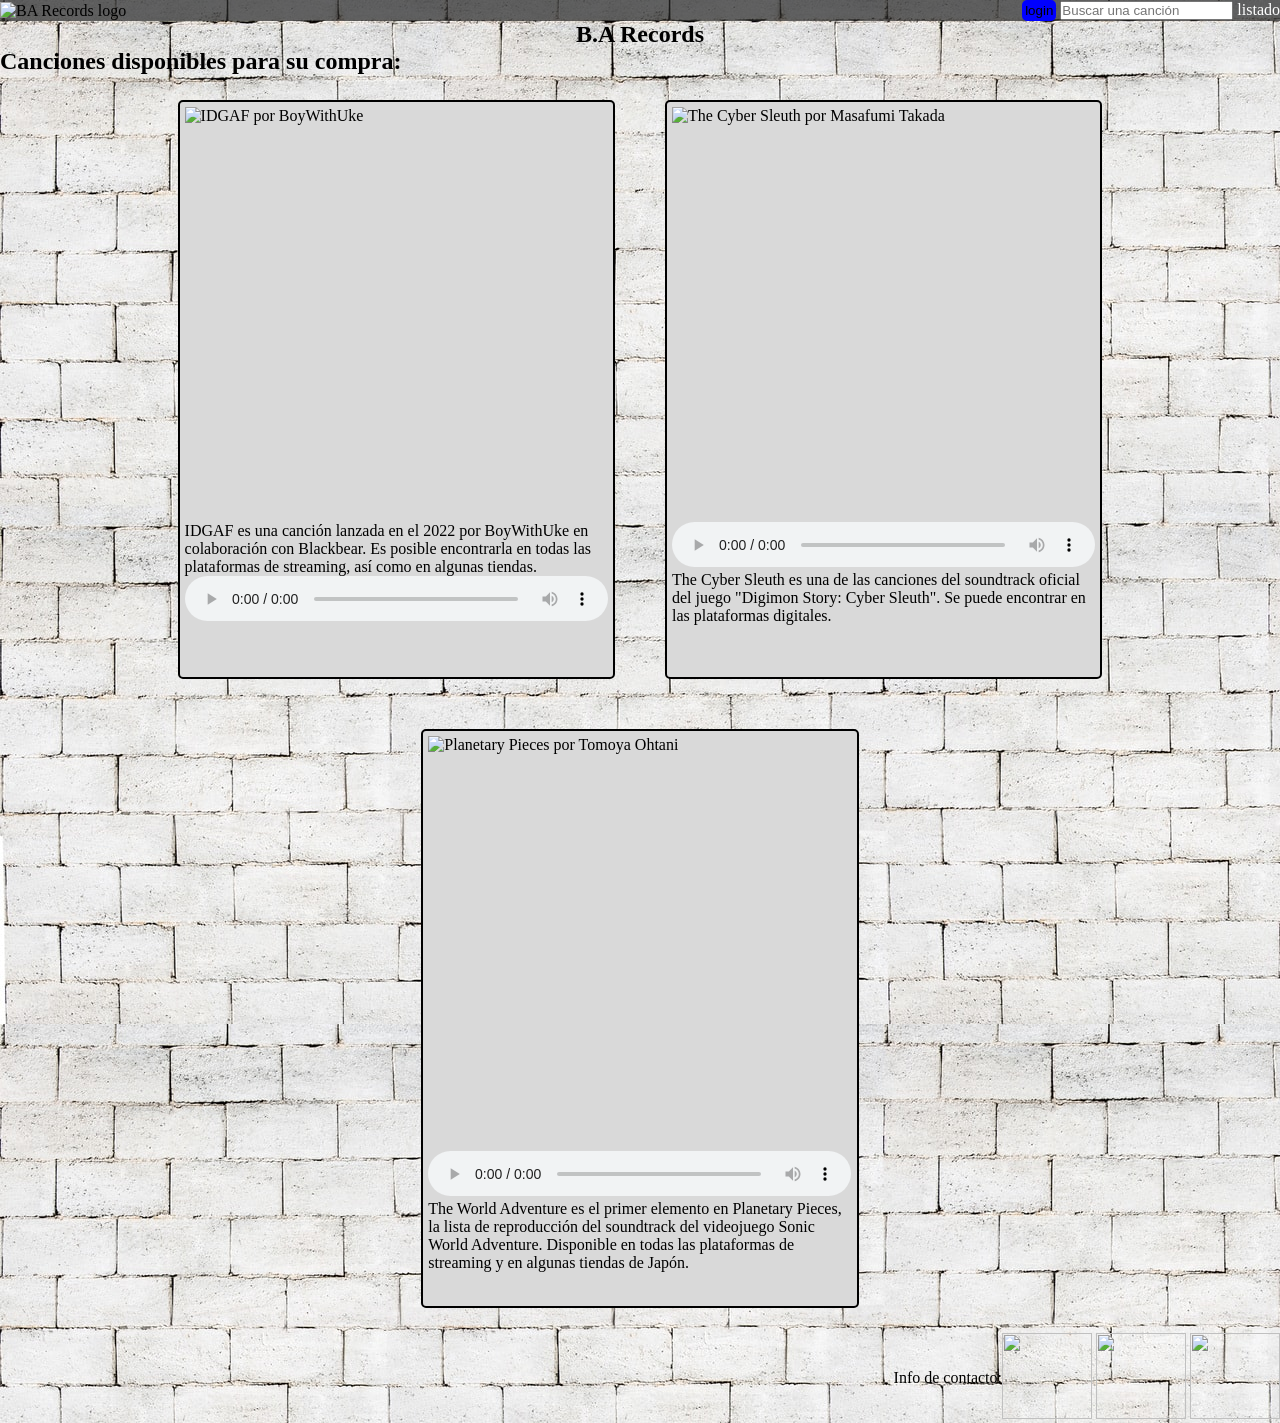
==== ba_records.html @ b3870a73 "espero que salga bien porque no me gusta dedicarte cosas mal hechas" ====
<!DOCTYPE html>
<html lang="es">
    <head>
        <meta charset="UTF-8">
        <meta name="viewport" content="width=device-width, initial-scale=1.0">
        <title>BA Records</title>
        <link href="https://github.com/Peruchena/HTML/blob/main/Desarrollo%20web/AP/favicon%20(1).ico?raw=true" rel="shortcut icon" type="image/x-icon">
        <link rel="stylesheet" href="landing.css">
    </head>
    <body>
        <header class="nav1">
            <div id="logo">
                <a href="ba_records.html">
                    <img src="https://github.com/Peruchena/HTML/blob/main/Desarrollo%20web/AP/no%20music%20no%20life.png?raw=true" alt="BA Records logo" height="106" width="110">
                </a>
            </div>
            <nav>
                <button type="button" class="login"> <a href="https://github.com/Peruchena/HTML">login</a></button>
                <form>
                    <input autocomplete="on" placeholder="Buscar una canción" type="search" >
                </form>
                <a href="generos.html" target="_self" class="listado">listado</a>
            </nav> 
        </header>
        
        <main>
            <section class="main">
                <h1>B.A Records</h1>
                <h2>Canciones disponibles para su compra:</h2>
            </section>
        </main>
        <div class="cards">
                <div class="tema1">
                    <a href="https://www.youtube.com/watch?v=Q1QcLbkYFaM" target="_blank">
                        <section>
                            <article>
                                <div class="img1">
                                    <img src="https://github.com/Peruchena/HTML/blob/main/Desarrollo%20web/AP/IDGAF.jpg?raw=true" alt="IDGAF por BoyWithUke" class="IDGAF" height="400" width="423.44">
                                </div>
                                
                                <div class="par1">
                                    <p>IDGAF es una canción lanzada en el 2022 por BoyWithUke en colaboración con Blackbear. Es posible encontrarla en todas las plataformas de streaming, así como en algunas tiendas.</p>
                                </div>
                                <div class="audio">
                                    <audio controls width="423.44px">
                                        <source src="https://github.com/Peruchena/HTML/blob/main/Desarrollo%20web/AP/BoyWithUke%20-%20IDGAF%20ft.%20blackbear%20(320%20kbps).mp3?raw=true" type="audio/mp3">
                                    </audio>
                                </div>
                            </article>
                        </section>
                    </a> 
                </div> 
            </a>
            
            <a href="https://youtu.be/i9ETluhpxEI" target="_blank">
                <div class="tema2">
                    <section>
                        <article>
                            <div class="img2">
                                <img src="https://github.com/Peruchena/HTML/blob/main/Desarrollo%20web/AP/Digimonst.jpg?raw=true" alt="The Cyber Sleuth por Masafumi Takada" height="400" width="423.44">
                            </div>
                            <div class="audio">
                                <audio controls>
                                    <source src="https://github.com/Peruchena/HTML/blob/main/Desarrollo%20web/AP/The%20Cyber%20Sleuth%20-%20Digimon%20Story_%20Cyber%20Sleuth%20%5BOST%5D%20(320%20kbps).mp3?raw=true" type="audio/mp3">
                                </audio>
                            </div>
                            <div class="par2">
                                <p>The Cyber Sleuth es una de las canciones del soundtrack oficial del juego "Digimon Story: Cyber Sleuth". Se puede encontrar en las plataformas digitales.<p>
                            </div>
                        </article>
                    </section>
                </div>
            </a>
            <a href="https://youtu.be/Q9vjcec_EIk" target="_blank">
                <div class="tema3">
                    <section>
                        <article>
                            <div class="img3">
                                <img src="https://github.com/Peruchena/toma-3/blob/main/Planetary%20Pieces.jpg?raw=true" alt="Planetary Pieces por Tomoya Ohtani" height="400" width="423.44">
                            </div>
                            <div class="audio">
                                <audio controls>
                                    <source src="https://github.com/Peruchena/toma-3/blob/main/The%20World%20Adventure%20(320%20kbps).mp3?raw=true" type="audio/mp3">
                                </audio>
                            </div>
                            <div class="par3">
                                <p>The World Adventure es el primer elemento en Planetary Pieces, la lista de reproducción del soundtrack del videojuego Sonic World Adventure. Disponible en todas las plataformas de streaming y en algunas tiendas de Japón.</p>
                            </div>
                        </article>
                    </section>
                </div>
            </a>
        </div>
        <footer class="footer">Info de contacto: 
            <div>
                <nav>
                    <button>
                        <a href="https://github.com/Peruchena/toma-3" target="_blank">
                            <img src="https://github.com/Peruchena/toma-3/blob/main/whatsapp.png?raw=true" width="90" height="86">
                        </a>
                    </button>
                    <button>
                        <a href="https://github.com/Peruchena/toma-3" target="_blank">
                            <img src="https://github.com/Peruchena/toma-3/blob/main/Desarrollo%20web/AP/discord.png?raw=true" width="90" height="86">
                        </a>
                    </button>
                    <button>
                        <a href="https://github.com/Peruchena/toma-3" target="_blank">
                            <img src="https://github.com/Peruchena/toma-3/blob/main/Desarrollo%20web/AP/twitter.png?raw=true" width="90" height="86">
                        </a>
                    </button>
                </nav>
            </div>
        </footer>
    </body>
</html>
---- landing.css ----
*{
    box-sizing: border-box;
    margin: 0%;
    padding: 0%;
}
h1{
    text-align: center;
}
h2{
    display: block;
}
.tema1{
    align-items: left;
    background-color: #d9d9d9;
    width: 423.44px;
    height: 565px;
    margin: 25px;
    border: 2px solid black;
    border-radius: 5px;
    padding: 5px;
    display: inline-block;
    box-sizing: content-box;
}
.img1{
    width: 423.44px;
    height: 400px;
    padding-bottom: 15px;
    margin-bottom: 15px;
}
.par1{
    max-width: 500px;
}
.tema2{
    align-self: center;
    background-color: #d9d9d9;
    width: 423.44px;
    height: 565px;
    border: 2px solid black;
    border-radius: 5px;
    padding: 5px;
    display: inline-block;
    margin: 25px;
    box-sizing: content-box;
}
.img2{
    width: 423.44px;
    height: 400px;
    padding-bottom: 15px;
    margin-bottom: 15px;
}
.par2{
    max-width: 500px;
}
.tema3{
    align-self: right;
    background-color: #d9d9d9;
    width: 423.44px;
    height: 565px;
    margin: 25px;
    border: 2px solid black;
    border-radius: 5px;
    padding: 5px;
    display: inline-block;
    box-sizing: content-box;
}
.img3{
    width: 423.44px;
    height: 400px;
    padding-bottom: 15px;
    margin-bottom: 15px;
}
.par3{
    max-width: 500px;
}
audio{
    width: 423.44px;
    height: 45px;
}
.main{
    display: block;
}
body{
    background-image: url(BG.jpg);
    margin: 0%;
}
.cards{
    display: flex;
    flex-wrap: wrap;
    align-content: center;
    justify-content: center;
}
.button1{
    width: 110px;
    height: 106px;
}
.button2{
    width: 110px;
    height: 106px;
}
.button3{
    width: 110px;
    height: 106px;
}
.footer{
    display: flex;
    flex-wrap: wrap;
    align-content: center;
    justify-content: right;
    align-items: center;
}
a{
    text-decoration: none;
    color:black;
}
button{
    background: none;
    border: 0ch;
}
.login{
    border: solid blue 3px;
    border-radius: 5px;
    background-color: blue;
    color: white;
    align-self: flex-end;
}
.nav1{
    background-color: rgba(38, 38, 38, 0.7);
    position: sticky;
    top: 0;
    left: 0;
    margin: 0%;
    display: flex;
    width: 100%;
    z-index: 4;
    align-content: center;
    justify-content: space-between;
    align-items: center;
}
.listado{
    color: white;
}
/*.canciones{
    display: grid
}*/
.lista{
    list-style-image: url(pacman.ico);
    list-style-position: inside;
    margin: auto;
    width: 12%;
    overflow: visible;
}
li:hover{
    list-style-image: url(pacman_hover.ico);
}
.canciones{
    display:grid;
    width: 700px;
    grid-template-columns: 1fr 1fr 1fr;
    grid-template-rows: 1fr 1fr 1fr 1fr;
    margin: 0 auto;
    justify-content: space-around;
}
div.tema_linea {
    display: flex;
    background-color: rgba(26,26,26,75%);
    border: solid black;
    border-radius:2px;
    margin:5px 12px 5px 12px;
    align-items: center;
    color: white;
    width: auto;
    justify-content: center;
    flex-direction: column;
}
p.tema_linea {
    margin: 5px;
    border: 0px;
    background-color: rgba(0, 0, 0, 65%);
    border: solid black;
}
img.tema_linea{
    height: 350px;
    width: 350px;
    padding: 15px;
}
@media(max-width:375px){
    .lista{
        width: 20%;
    }
    .canciones{
        display: flex;
        flex-direction: column;
        width: 175px;
    }
    img.tema_linea{
        width:140px;
        height: 140px;
    }
    input{
        width:130px;
    }
    button{
        display:none;
    }
    input{
        display:none;
    }
    .nav1{
        width:auto;
        justify-content: normal;
    }
    #logo{
        align-self: flex-start;
        position: fixed;
        top:0;
        left:0;
    }
    .listado{
        position: fixed;
        top: calc(110/2-36.44/2);
        right: 35px;
    }
    p.tema_linea{
        font-size: small;
    }
}
form{
    display: inline-block;
}
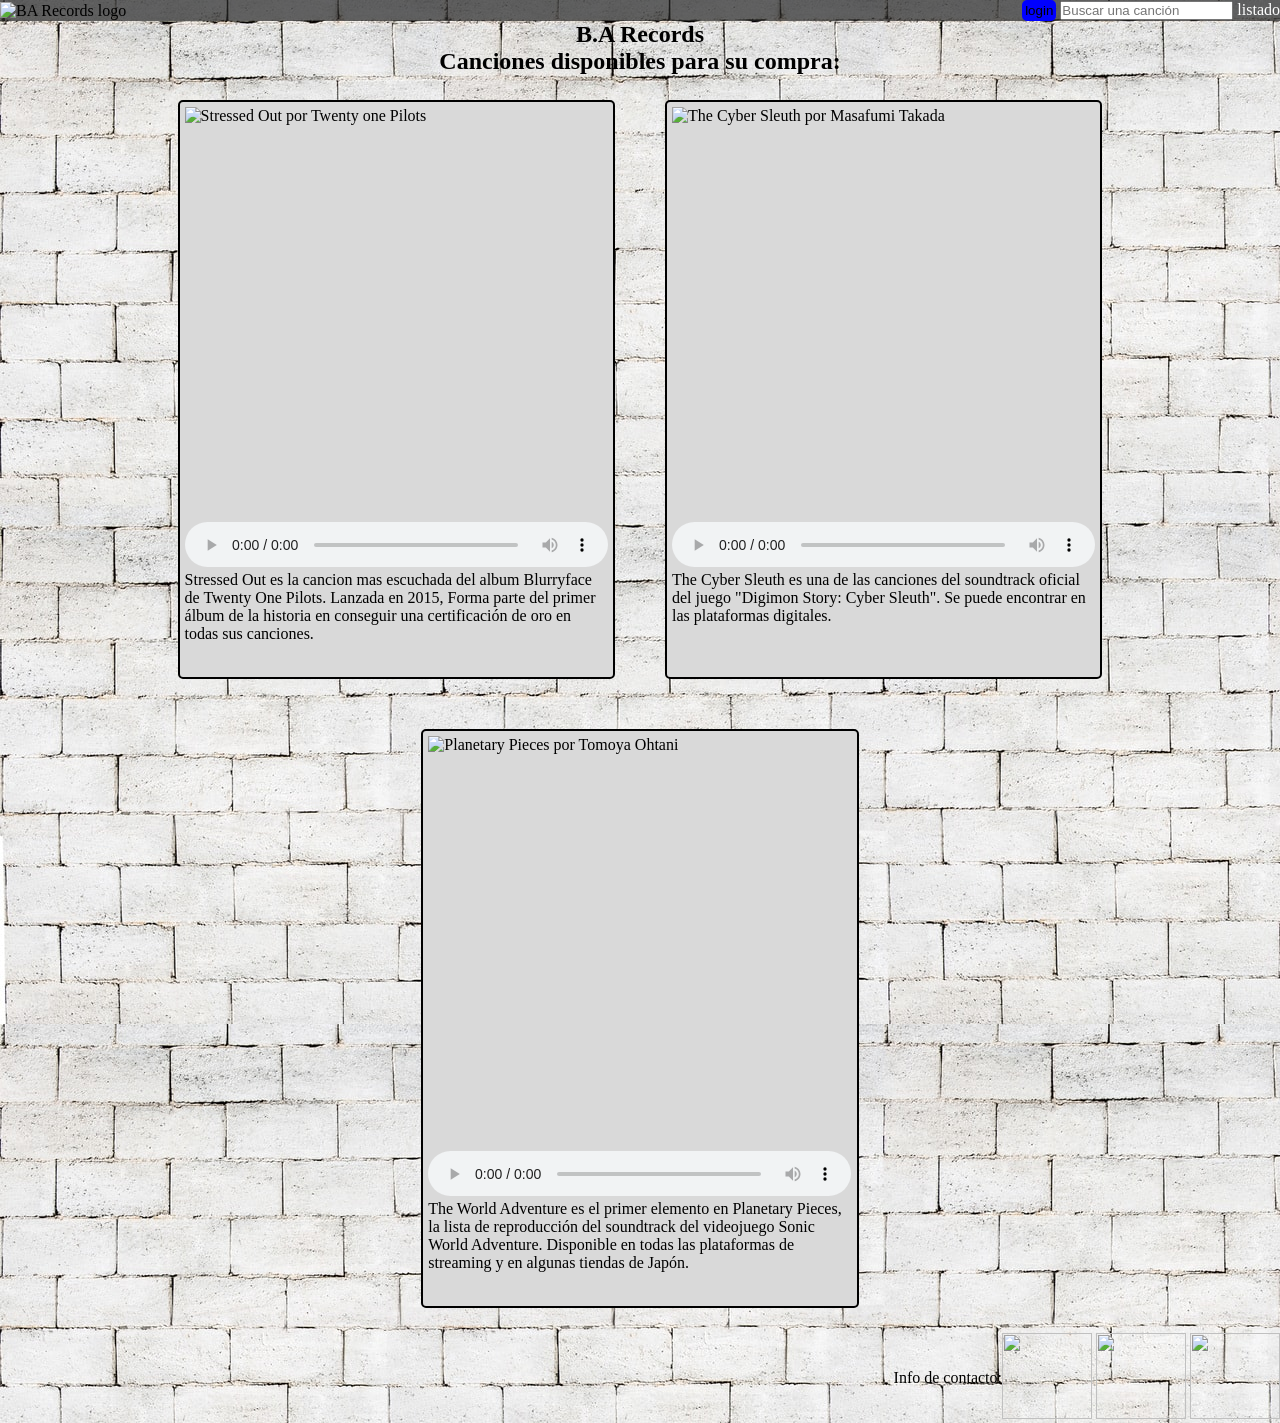
==== commit eedf8f6f: "ni son todas ni son tus favoritas, pero casi todas me hacen pensar en vos" ====
--- a/ba_records.html
+++ b/ba_records.html
@@ -6,6 +6,13 @@
         <title>BA Records</title>
         <link href="https://github.com/Peruchena/HTML/blob/main/Desarrollo%20web/AP/favicon%20(1).ico?raw=true" rel="shortcut icon" type="image/x-icon">
         <link rel="stylesheet" href="landing.css">
+        <meta name="description" content="BA Records es un sitio web en el cual se recomienda música de todo tipo y para todos los gustos.">
+        <meta property="og:type" content="article">
+        <meta property="og:title" content="BA Records">
+        <meta property="og:description" content="BA Records es un sitio web en el cual se recomienda música de todo tipo y para todos los gustos.">
+        <meta property="og:image" content="https://github.com/Peruchena/HTML/blob/main/Desarrollo%20web/AP/no%20music%20no%20life.png?raw=true">
+        <meta property="og:url" content="https://peruchena.github.io/toma-3/ba_records.html">
+
     </head>
     <body>
         <header class="nav1">
@@ -30,21 +37,20 @@
             </section>
         </main>
         <div class="cards">
-                <div class="tema1">
-                    <a href="https://www.youtube.com/watch?v=Q1QcLbkYFaM" target="_blank">
+                <div class="tema">
+                    <a href="https://www.youtube.com/watch?v=pXRviuL6vMY" target="_blank">
                         <section>
                             <article>
-                                <div class="img1">
-                                    <img src="https://github.com/Peruchena/HTML/blob/main/Desarrollo%20web/AP/IDGAF.jpg?raw=true" alt="IDGAF por BoyWithUke" class="IDGAF" height="400" width="423.44">
-                                </div>
-                                
-                                <div class="par1">
-                                    <p>IDGAF es una canción lanzada en el 2022 por BoyWithUke en colaboración con Blackbear. Es posible encontrarla en todas las plataformas de streaming, así como en algunas tiendas.</p>
+                                <div class="img">
+                                    <img src="https://github.com/Peruchena/toma-3/blob/main/stressed%20out.jpg?raw=true" alt="Stressed Out por Twenty one Pilots" class="IDGAF" height="400" width="423.44">
                                 </div>
                                 <div class="audio">
                                     <audio controls width="423.44px">
-                                        <source src="https://github.com/Peruchena/HTML/blob/main/Desarrollo%20web/AP/BoyWithUke%20-%20IDGAF%20ft.%20blackbear%20(320%20kbps).mp3?raw=true" type="audio/mp3">
+                                        <source src="https://github.com/Peruchena/toma-3/blob/main/Stressed%20Out%20%5BOFFICIAL%20VIDEO.mp3?raw=true" type="audio/mp3">
                                     </audio>
+                                </div>
+                                <div class="par">
+                                    <p>Stressed Out es la cancion mas escuchada del album Blurryface de Twenty One Pilots. Lanzada en 2015, Forma parte del primer álbum de la historia en conseguir una certificación de oro en todas sus canciones.</p>
                                 </div>
                             </article>
                         </section>
@@ -53,10 +59,10 @@
             </a>
             
             <a href="https://youtu.be/i9ETluhpxEI" target="_blank">
-                <div class="tema2">
+                <div class="tema">
                     <section>
                         <article>
-                            <div class="img2">
+                            <div class="img">
                                 <img src="https://github.com/Peruchena/HTML/blob/main/Desarrollo%20web/AP/Digimonst.jpg?raw=true" alt="The Cyber Sleuth por Masafumi Takada" height="400" width="423.44">
                             </div>
                             <div class="audio">
@@ -64,7 +70,7 @@
                                     <source src="https://github.com/Peruchena/HTML/blob/main/Desarrollo%20web/AP/The%20Cyber%20Sleuth%20-%20Digimon%20Story_%20Cyber%20Sleuth%20%5BOST%5D%20(320%20kbps).mp3?raw=true" type="audio/mp3">
                                 </audio>
                             </div>
-                            <div class="par2">
+                            <div class="par">
                                 <p>The Cyber Sleuth es una de las canciones del soundtrack oficial del juego "Digimon Story: Cyber Sleuth". Se puede encontrar en las plataformas digitales.<p>
                             </div>
                         </article>
@@ -72,10 +78,10 @@
                 </div>
             </a>
             <a href="https://youtu.be/Q9vjcec_EIk" target="_blank">
-                <div class="tema3">
+                <div class="tema">
                     <section>
                         <article>
-                            <div class="img3">
+                            <div class="img">
                                 <img src="https://github.com/Peruchena/toma-3/blob/main/Planetary%20Pieces.jpg?raw=true" alt="Planetary Pieces por Tomoya Ohtani" height="400" width="423.44">
                             </div>
                             <div class="audio">
@@ -83,7 +89,7 @@
                                     <source src="https://github.com/Peruchena/toma-3/blob/main/The%20World%20Adventure%20(320%20kbps).mp3?raw=true" type="audio/mp3">
                                 </audio>
                             </div>
-                            <div class="par3">
+                            <div class="par">
                                 <p>The World Adventure es el primer elemento en Planetary Pieces, la lista de reproducción del soundtrack del videojuego Sonic World Adventure. Disponible en todas las plataformas de streaming y en algunas tiendas de Japón.</p>
                             </div>
                         </article>
--- a/landing.css
+++ b/landing.css
@@ -8,9 +8,9 @@
 }
 h2{
     display: block;
+    text-align: center;
 }
-.tema1{
-    align-items: left;
+.tema{
     background-color: #d9d9d9;
     width: 423.44px;
     height: 565px;
@@ -21,57 +21,16 @@
     display: inline-block;
     box-sizing: content-box;
 }
-.img1{
+.img{
     width: 423.44px;
     height: 400px;
     padding-bottom: 15px;
     margin-bottom: 15px;
 }
-.par1{
+.par{
     max-width: 500px;
 }
-.tema2{
-    align-self: center;
-    background-color: #d9d9d9;
-    width: 423.44px;
-    height: 565px;
-    border: 2px solid black;
-    border-radius: 5px;
-    padding: 5px;
-    display: inline-block;
-    margin: 25px;
-    box-sizing: content-box;
-}
-.img2{
-    width: 423.44px;
-    height: 400px;
-    padding-bottom: 15px;
-    margin-bottom: 15px;
-}
-.par2{
-    max-width: 500px;
-}
-.tema3{
-    align-self: right;
-    background-color: #d9d9d9;
-    width: 423.44px;
-    height: 565px;
-    margin: 25px;
-    border: 2px solid black;
-    border-radius: 5px;
-    padding: 5px;
-    display: inline-block;
-    box-sizing: content-box;
-}
-.img3{
-    width: 423.44px;
-    height: 400px;
-    padding-bottom: 15px;
-    margin-bottom: 15px;
-}
-.par3{
-    max-width: 500px;
-}
+
 audio{
     width: 423.44px;
     height: 45px;
@@ -149,9 +108,6 @@
     width: 12%;
     overflow: visible;
 }
-li:hover{
-    list-style-image: url(pacman_hover.ico);
-}
 .canciones{
     display:grid;
     width: 700px;
@@ -183,7 +139,13 @@
     width: 350px;
     padding: 15px;
 }
-@media(max-width:375px){
+form{
+    display: inline-block;
+}
+li:hover{
+    list-style-image: url(pacman_hover.ico)
+}
+@media(max-width:720px){
     .lista{
         width: 20%;
     }
@@ -224,6 +186,4 @@
         font-size: small;
     }
 }
-form{
-    display: inline-block;
-}+
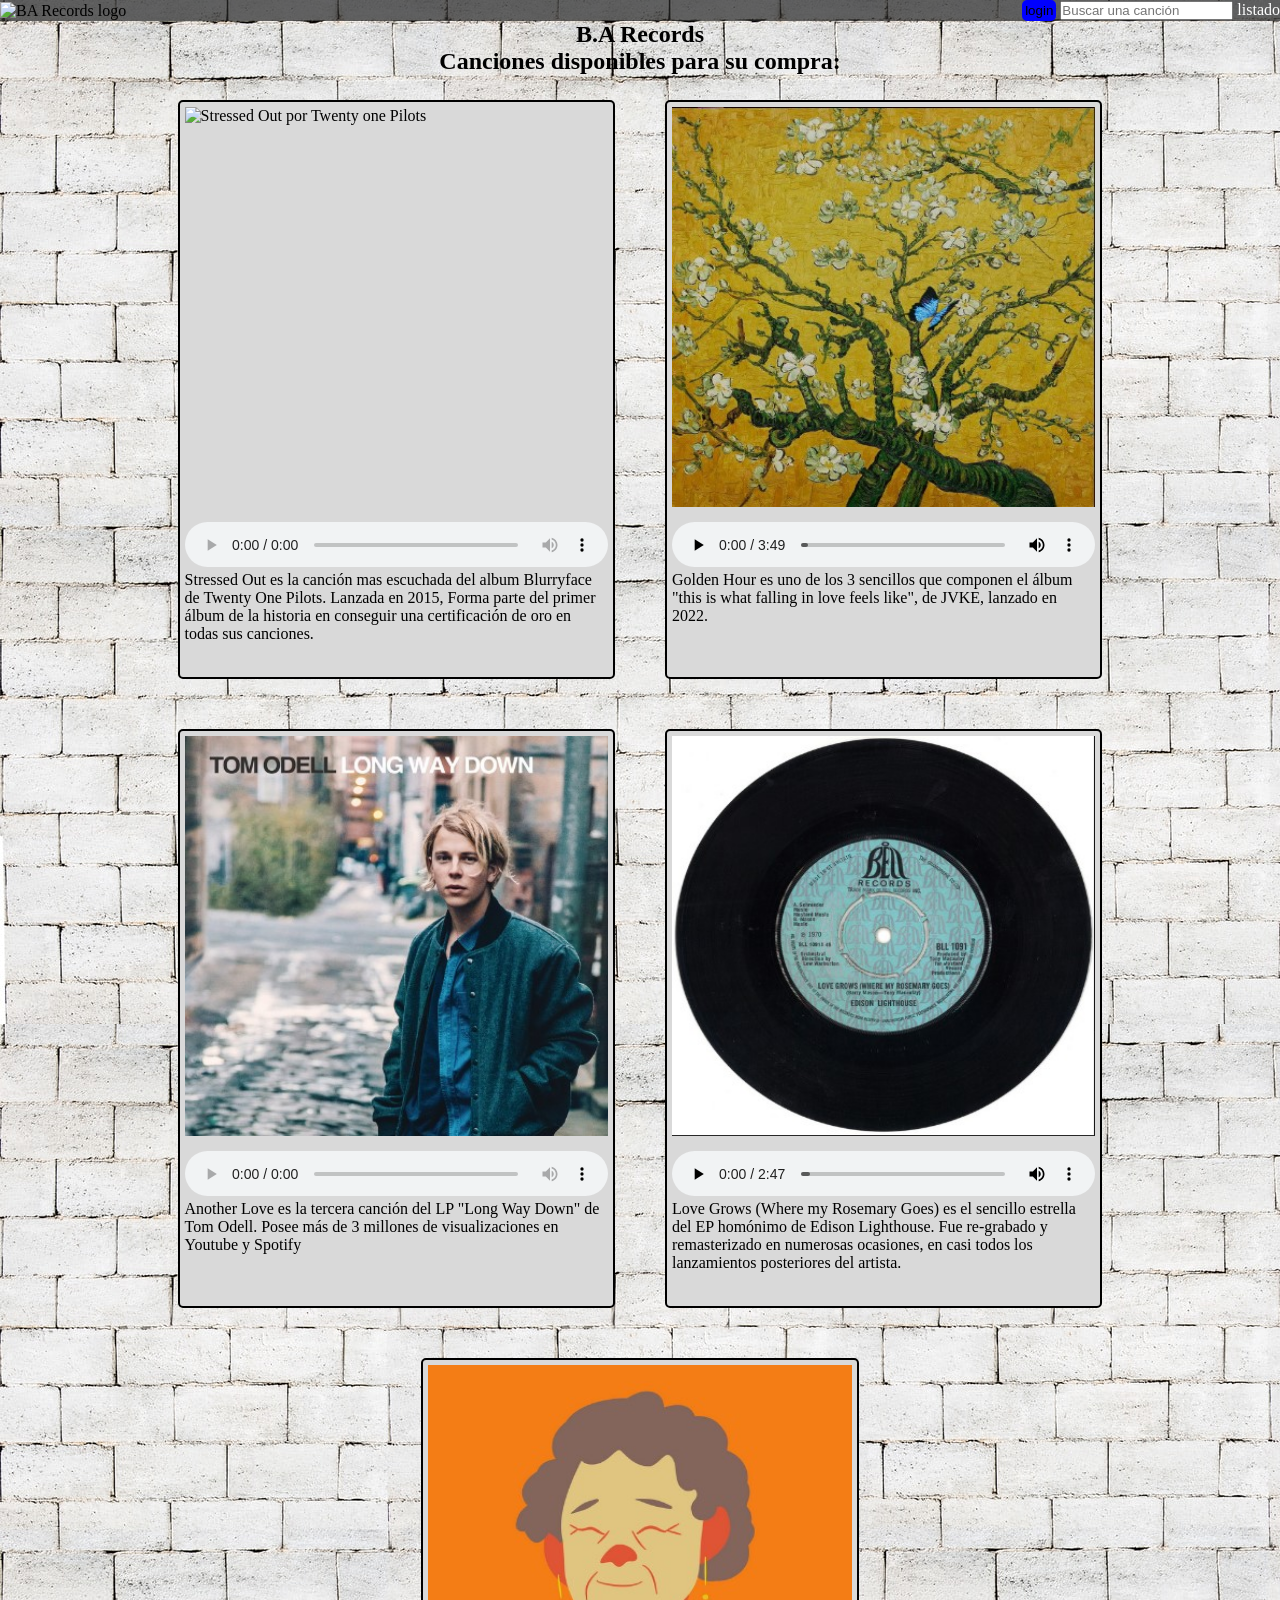
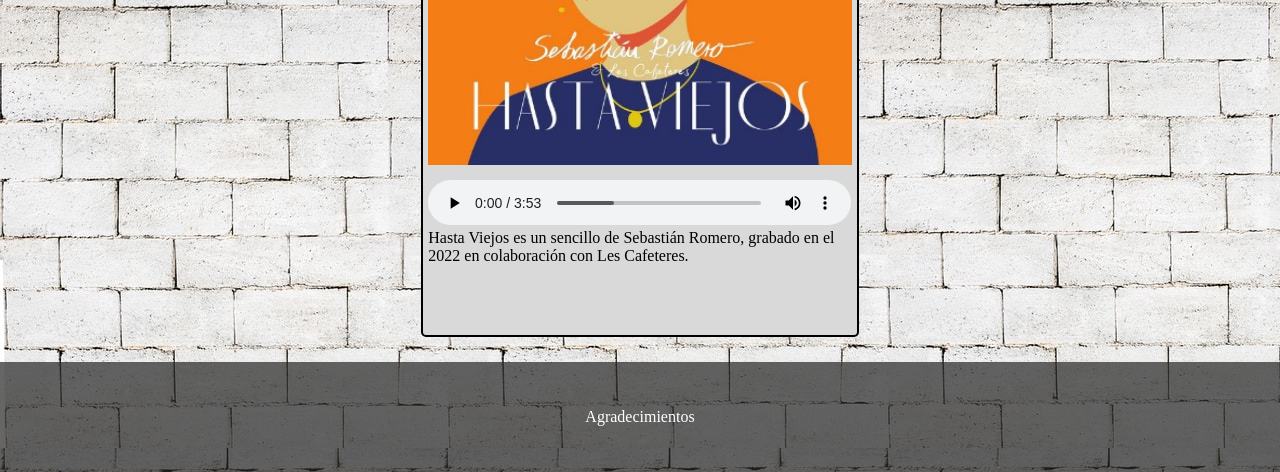
==== commit 07d038d8: "no te hago una dedicatoria en la página porque igual te la hice por aca" ====
--- a/ba_records.html
+++ b/ba_records.html
@@ -50,7 +50,7 @@
                                     </audio>
                                 </div>
                                 <div class="par">
-                                    <p>Stressed Out es la cancion mas escuchada del album Blurryface de Twenty One Pilots. Lanzada en 2015, Forma parte del primer álbum de la historia en conseguir una certificación de oro en todas sus canciones.</p>
+                                    <p>Stressed Out es la canción mas escuchada del album Blurryface de Twenty One Pilots. Lanzada en 2015, Forma parte del primer álbum de la historia en conseguir una certificación de oro en todas sus canciones.</p>
                                 </div>
                             </article>
                         </section>
@@ -58,63 +58,89 @@
                 </div> 
             </a>
             
-            <a href="https://youtu.be/i9ETluhpxEI" target="_blank">
-                <div class="tema">
+            <div class="tema">
+                <a href="https://www.youtube.com/watch?v=PEM0Vs8jf1w" target="_blank">
                     <section>
                         <article>
                             <div class="img">
-                                <img src="https://github.com/Peruchena/HTML/blob/main/Desarrollo%20web/AP/Digimonst.jpg?raw=true" alt="The Cyber Sleuth por Masafumi Takada" height="400" width="423.44">
+                                <img src="golden hour.jpg" alt="Golden Hour por JVKE" height="400" width="423.44">
                             </div>
                             <div class="audio">
                                 <audio controls>
-                                    <source src="https://github.com/Peruchena/HTML/blob/main/Desarrollo%20web/AP/The%20Cyber%20Sleuth%20-%20Digimon%20Story_%20Cyber%20Sleuth%20%5BOST%5D%20(320%20kbps).mp3?raw=true" type="audio/mp3">
+                                    <source src="golden-hour-official-music-video.mp3" type="audio/mp3">
                                 </audio>
                             </div>
                             <div class="par">
-                                <p>The Cyber Sleuth es una de las canciones del soundtrack oficial del juego "Digimon Story: Cyber Sleuth". Se puede encontrar en las plataformas digitales.<p>
+                                <p>Golden Hour es uno de los 3 sencillos que componen el álbum "this is what falling in love feels like", de JVKE, lanzado en 2022.<p>
                             </div>
                         </article>
                     </section>
-                </div>
-            </a>
-            <a href="https://youtu.be/Q9vjcec_EIk" target="_blank">
-                <div class="tema">
+                </a>
+            </div>
+            <div class="tema">
+                <a href="https://www.youtube.com/watch?v=gtPZ9W63g-o" target="_blank">
                     <section>
                         <article>
                             <div class="img">
-                                <img src="https://github.com/Peruchena/toma-3/blob/main/Planetary%20Pieces.jpg?raw=true" alt="Planetary Pieces por Tomoya Ohtani" height="400" width="423.44">
+                                <img src="another love.jpg" alt="Another Love por Tom Odell" height="400" width="423.44">
                             </div>
                             <div class="audio">
                                 <audio controls>
-                                    <source src="https://github.com/Peruchena/toma-3/blob/main/The%20World%20Adventure%20(320%20kbps).mp3?raw=true" type="audio/mp3">
+                                    <source src="another-love-lyrics.mp3" type="audio/mp3">
                                 </audio>
                             </div>
                             <div class="par">
-                                <p>The World Adventure es el primer elemento en Planetary Pieces, la lista de reproducción del soundtrack del videojuego Sonic World Adventure. Disponible en todas las plataformas de streaming y en algunas tiendas de Japón.</p>
+                                <p>Another Love es la tercera canción del LP "Long Way Down" de Tom Odell. Posee más de 3 millones de visualizaciones en Youtube y Spotify</p>
                             </div>
                         </article>
                     </section>
-                </div>
-            </a>
+                </a>
+            </div>
+            <div class="tema">    
+                <a href="https://www.youtube.com/watch?v=TfY8hR5frEQ" target="_blank">
+                    <section>
+                        <article>
+                            <div class="img">
+                                <img src="love grows.jpg" alt="Love Grows por Edison Lighthouse" height="400" width="423.44">
+                            </div>
+                            <div class="audio">
+                                <audio controls>
+                                    <source src="love-grows-where-my-rosemary-goes-official-video.mp3" type="audio/mp3">
+                                </audio>
+                            </div>
+                            <div class="par">
+                                <p>Love Grows (Where my Rosemary Goes) es el sencillo estrella del EP homónimo de Edison Lighthouse. Fue re-grabado y remasterizado en numerosas ocasiones, en casi todos los lanzamientos posteriores del artista.</p>
+                            </div>
+                        </article>
+                    </section>
+                </a>
+            </div>
+            <div class="tema">
+                <a href="https://www.youtube.com/watch?v=G2iKFUu1itI" target="_blank">
+                    <section>
+                        <article>
+                            <div class="img">
+                                <img src="hasta viejos.jpg" alt="Hasta Viejos por Sebastián Romero" height="400" width="423.44">
+                            </div>
+                            <div class="audio">
+                                <audio controls>
+                                    <source src="hasta-viejos-ft-les-cafeteres.mp3" type="audio/mp3">
+                                </audio>
+                            </div>
+                            <div class="par">
+                                <p>Hasta Viejos es un sencillo de Sebastián Romero, grabado en el 2022 en colaboración con Les Cafeteres.</p>
+                            </div>
+                        </article>
+                    </section>
+                </a>
+            </div>
         </div>
-        <footer class="footer">Info de contacto: 
+        <footer class="footer">
             <div>
                 <nav>
-                    <button>
-                        <a href="https://github.com/Peruchena/toma-3" target="_blank">
-                            <img src="https://github.com/Peruchena/toma-3/blob/main/whatsapp.png?raw=true" width="90" height="86">
-                        </a>
-                    </button>
-                    <button>
-                        <a href="https://github.com/Peruchena/toma-3" target="_blank">
-                            <img src="https://github.com/Peruchena/toma-3/blob/main/Desarrollo%20web/AP/discord.png?raw=true" width="90" height="86">
-                        </a>
-                    </button>
-                    <button>
-                        <a href="https://github.com/Peruchena/toma-3" target="_blank">
-                            <img src="https://github.com/Peruchena/toma-3/blob/main/Desarrollo%20web/AP/twitter.png?raw=true" width="90" height="86">
-                        </a>
-                    </button>
+                    <a href="" target="_self" id="agradecimientos">
+                        Agradecimientos
+                    </a>
                 </nav>
             </div>
         </footer>
--- a/landing.css
+++ b/landing.css
@@ -62,10 +62,13 @@
 }
 .footer{
     display: flex;
-    flex-wrap: wrap;
     align-content: center;
-    justify-content: right;
     align-items: center;
+    background-color:rgba(38, 38, 38, 0.7);
+    justify-content: center;
+    height:110px;
+    width: 100%;
+    float:inline-end;
 }
 a{
     text-decoration: none;
@@ -145,9 +148,14 @@
 li:hover{
     list-style-image: url(pacman_hover.ico)
 }
+#agradecimientos{
+    color:white;
+}
+
+
 @media(max-width:720px){
     .lista{
-        width: 20%;
+        width: 25%;
     }
     .canciones{
         display: flex;
@@ -179,11 +187,14 @@
     }
     .listado{
         position: fixed;
-        top: calc(110/2-36.44/2);
+        top: 36.78px;
         right: 35px;
     }
     p.tema_linea{
         font-size: small;
     }
-}
-
+    header{
+        height:110px;
+    }
+
+}
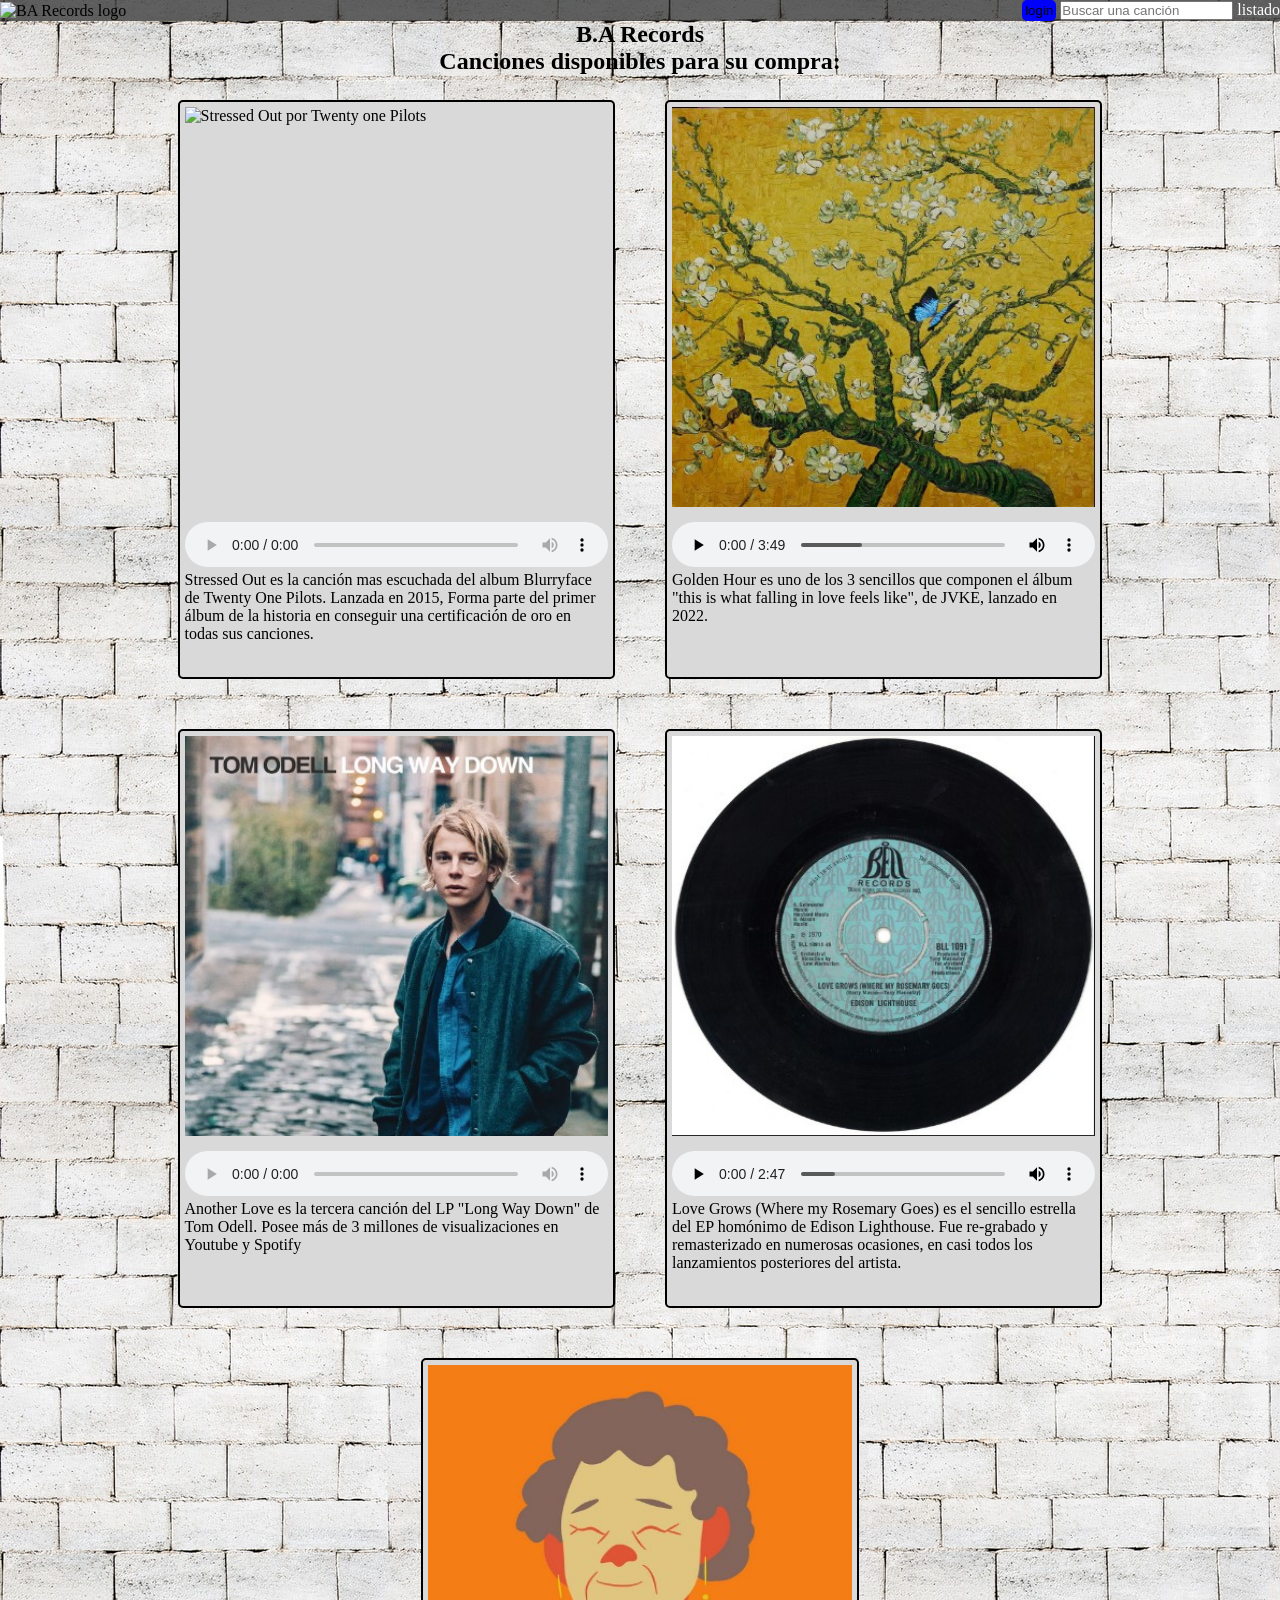
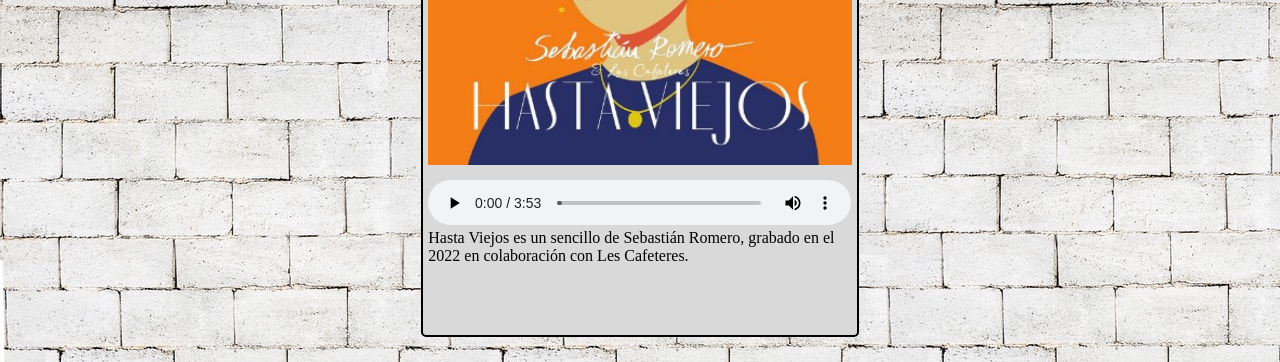
==== commit c502fa67: "uno de los últimos que te dedico, no porque te vaya a dejar de dedicar, sino porque es uno de los úl" ====
--- a/ba_records.html
+++ b/ba_records.html
@@ -135,6 +135,7 @@
                 </a>
             </div>
         </div>
+    <!--
         <footer class="footer">
             <div>
                 <nav>
@@ -144,5 +145,6 @@
                 </nav>
             </div>
         </footer>
+    -->
     </body>
 </html>
--- a/landing.css
+++ b/landing.css
@@ -30,7 +30,6 @@
 .par{
     max-width: 500px;
 }
-
 audio{
     width: 423.44px;
     height: 45px;
@@ -68,7 +67,6 @@
     justify-content: center;
     height:110px;
     width: 100%;
-    float:inline-end;
 }
 a{
     text-decoration: none;
@@ -155,7 +153,7 @@
 
 @media(max-width:720px){
     .lista{
-        width: 25%;
+        width: fit-content;
     }
     .canciones{
         display: flex;
@@ -196,5 +194,19 @@
     header{
         height:110px;
     }
-
-}
+    .tema{
+        width: 317.58px;
+        height: 450px;
+    }
+    .img{
+        width: 317.58px;
+        height: 280px;
+    }
+    img{
+        max-width: 317.58px;
+        max-height: 280px;
+    }
+    audio{
+        width:317.58px;
+    }
+}
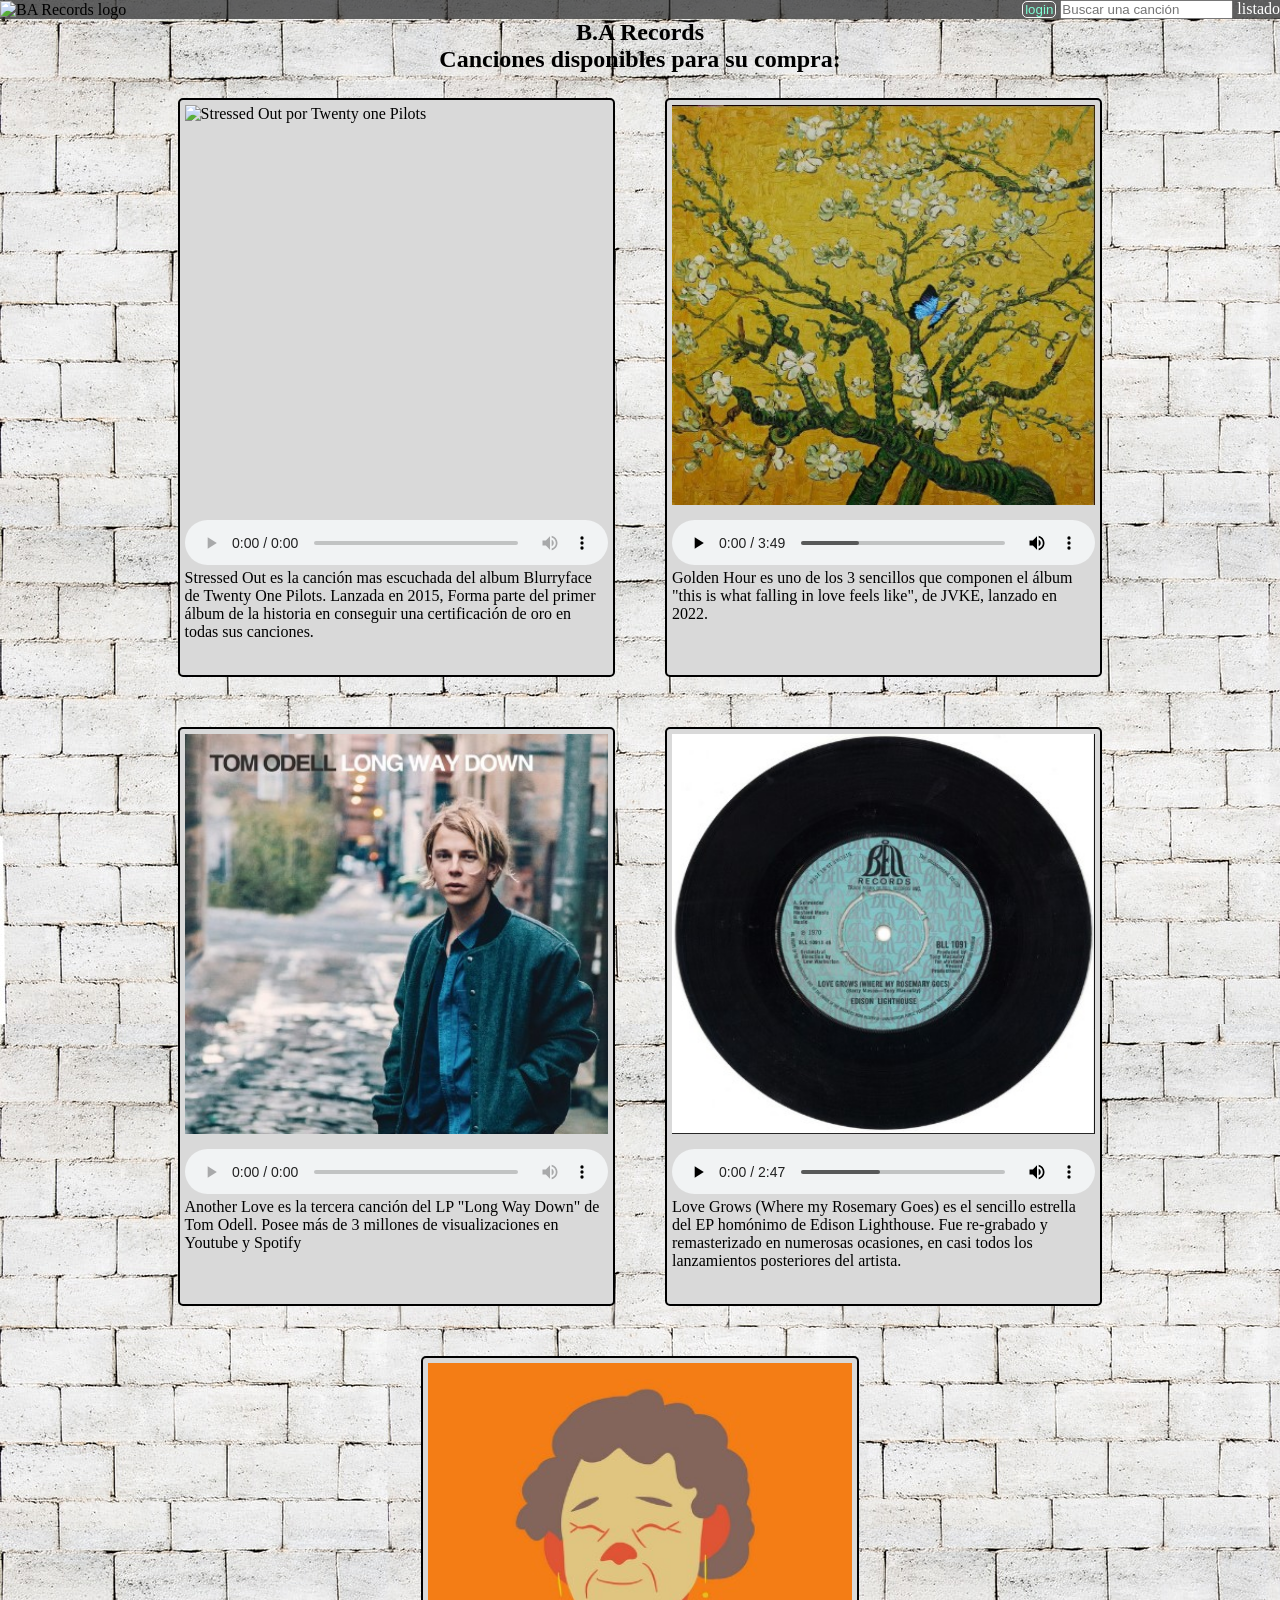
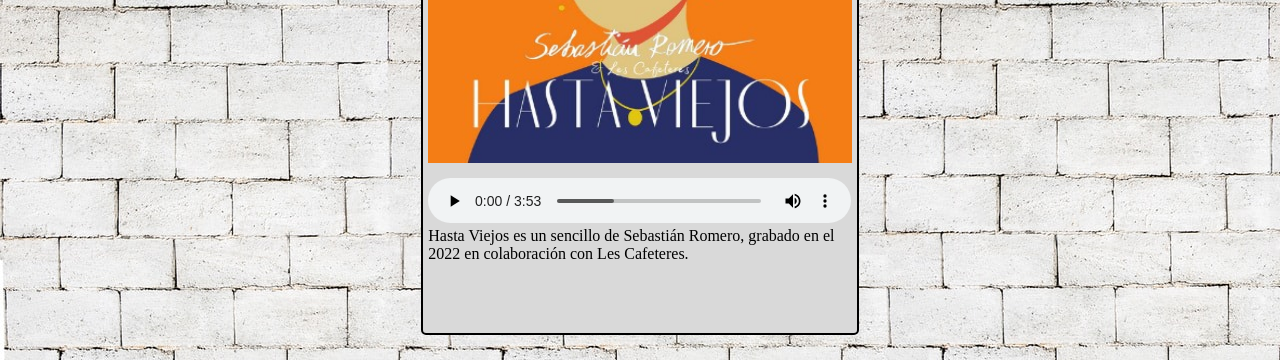
==== commit ce9a1f84: "en efecto, hoy es martes, y te hice esperar solo para garantizarme un rato hablando con vos. Egoísta" ====
--- a/ba_records.html
+++ b/ba_records.html
@@ -22,7 +22,7 @@
                 </a>
             </div>
             <nav>
-                <button type="button" class="login"> <a href="https://github.com/Peruchena/HTML">login</a></button>
+                <button type="button" class="login"> <a href="https://github.com/Peruchena/HTML" id="login">login</a></button>
                 <form>
                     <input autocomplete="on" placeholder="Buscar una canción" type="search" >
                 </form>
--- a/landing.css
+++ b/landing.css
@@ -77,11 +77,15 @@
     border: 0ch;
 }
 .login{
-    border: solid blue 3px;
+    border: solid whitesmoke 0.5px;
     border-radius: 5px;
-    background-color: blue;
+    background-color: rgba(0, 0, 0, 0%);
     color: white;
     align-self: flex-end;
+}
+a#login{
+    padding: 2px;
+    color:aquamarine;
 }
 .nav1{
     background-color: rgba(38, 38, 38, 0.7);
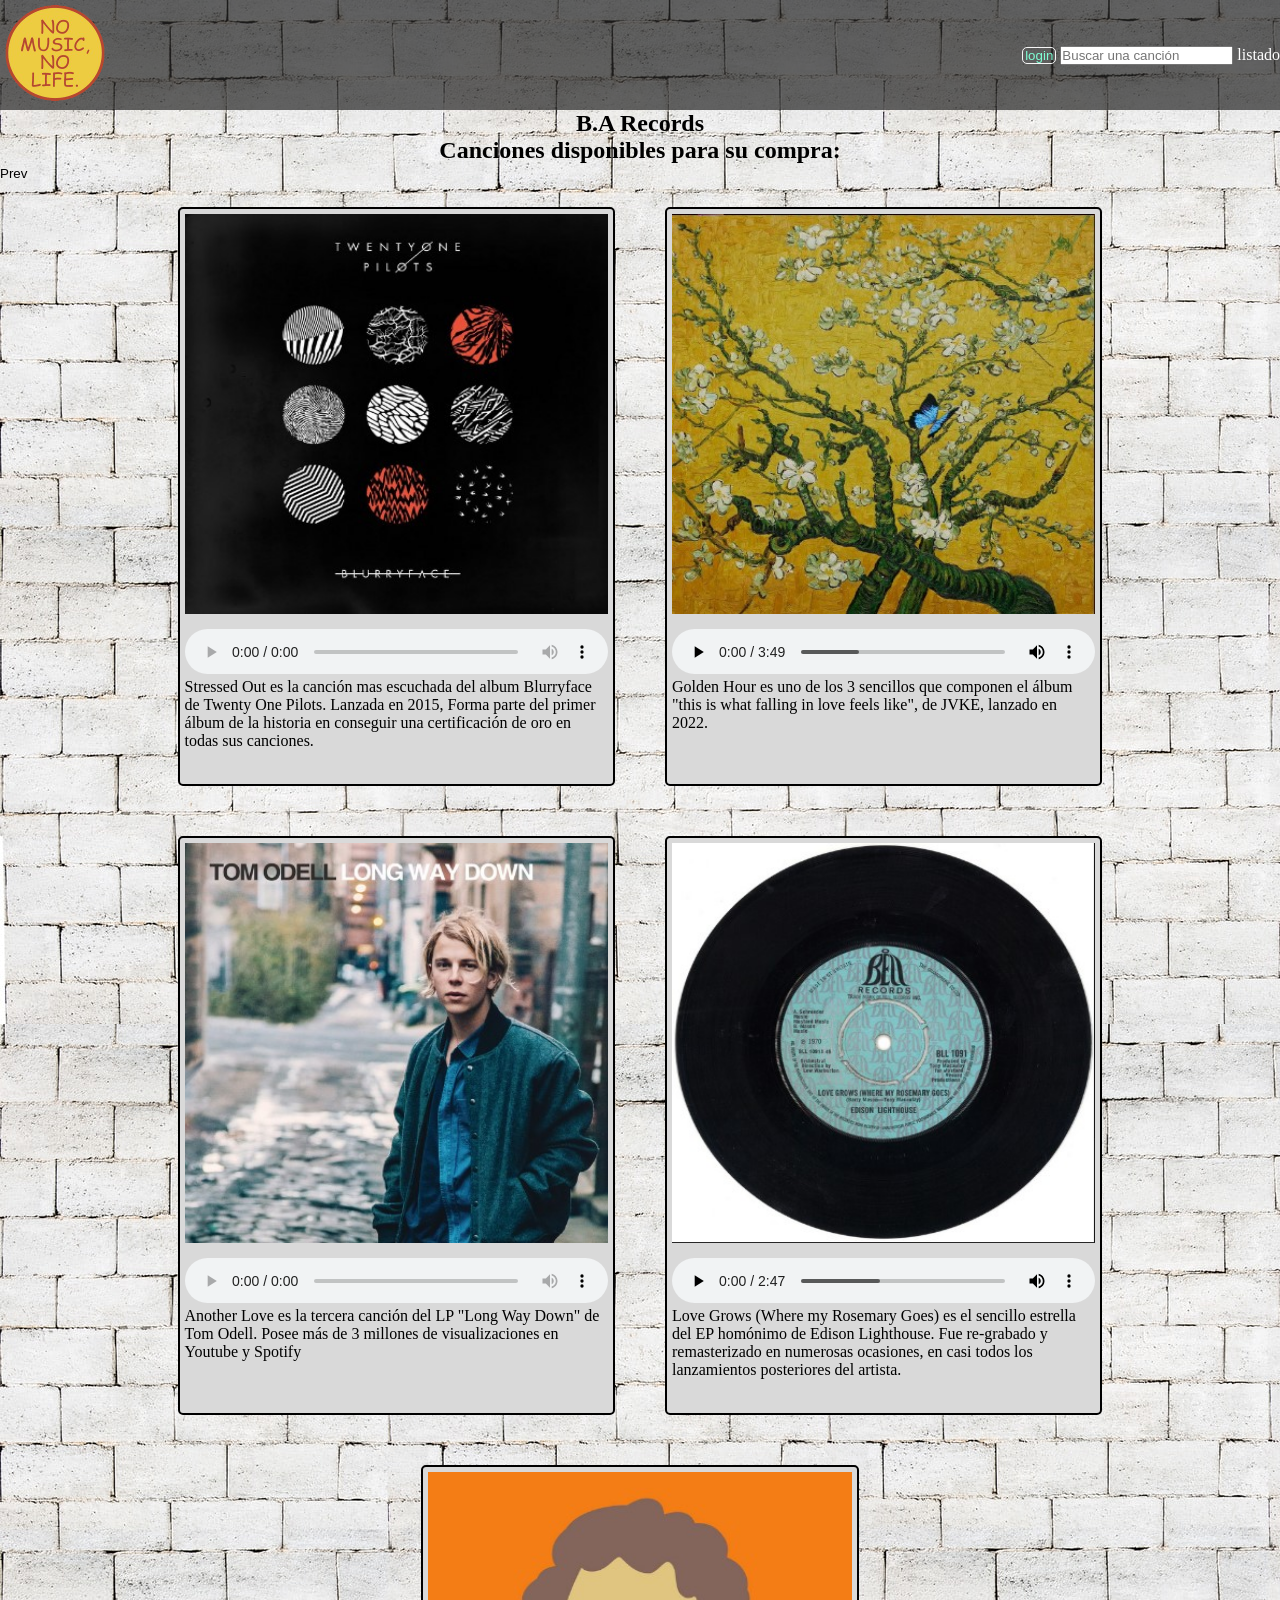
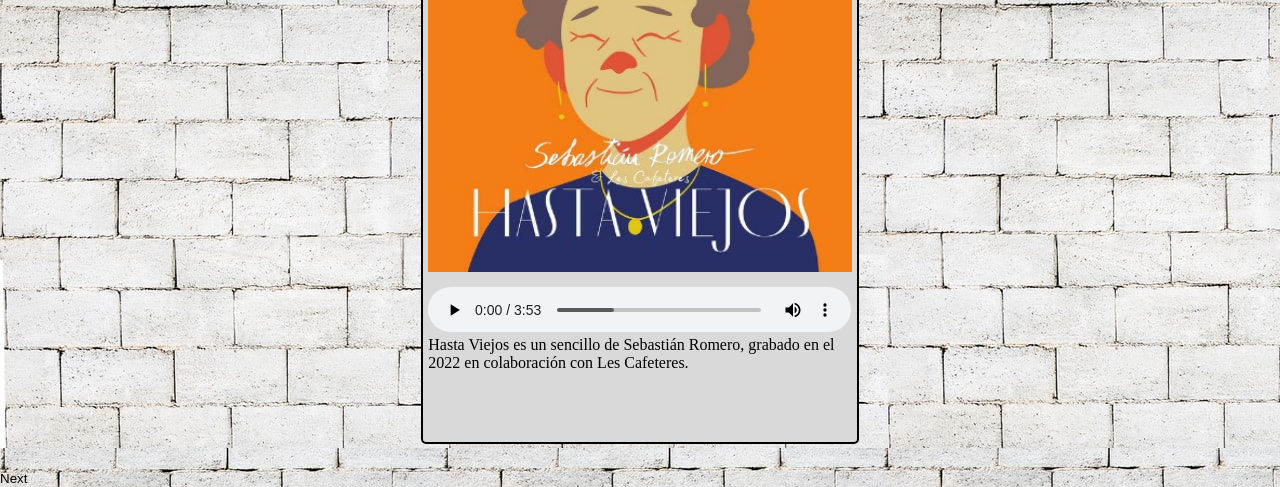
==== commit 531b0cd8: "minor changes about directories" ====
--- a/ba_records.html
+++ b/ba_records.html
@@ -1,140 +1,168 @@
 <!DOCTYPE html>
 <html lang="es">
-    <head>
-        <meta charset="UTF-8">
-        <meta name="viewport" content="width=device-width, initial-scale=1.0">
-        <title>BA Records</title>
-        <link href="https://github.com/Peruchena/HTML/blob/main/Desarrollo%20web/AP/favicon%20(1).ico?raw=true" rel="shortcut icon" type="image/x-icon">
-        <link rel="stylesheet" href="landing.css">
-        <meta name="description" content="BA Records es un sitio web en el cual se recomienda música de todo tipo y para todos los gustos.">
-        <meta property="og:type" content="article">
-        <meta property="og:title" content="BA Records">
-        <meta property="og:description" content="BA Records es un sitio web en el cual se recomienda música de todo tipo y para todos los gustos.">
-        <meta property="og:image" content="https://github.com/Peruchena/HTML/blob/main/Desarrollo%20web/AP/no%20music%20no%20life.png?raw=true">
-        <meta property="og:url" content="https://peruchena.github.io/toma-3/ba_records.html">
 
-    </head>
-    <body>
-        <header class="nav1">
-            <div id="logo">
-                <a href="ba_records.html">
-                    <img src="https://github.com/Peruchena/HTML/blob/main/Desarrollo%20web/AP/no%20music%20no%20life.png?raw=true" alt="BA Records logo" height="106" width="110">
-                </a>
-            </div>
-            <nav>
-                <button type="button" class="login"> <a href="https://github.com/Peruchena/HTML" id="login">login</a></button>
-                <form>
-                    <input autocomplete="on" placeholder="Buscar una canción" type="search" >
-                </form>
-                <a href="generos.html" target="_self" class="listado">listado</a>
-            </nav> 
-        </header>
+<head>
+    <meta charset="UTF-8">
+    <meta name="viewport" content="width=device-width, initial-scale=1.0">
+    <title>BA Records</title>
+    <link href="https://github.com/Peruchena/HTML/blob/main/Desarrollo%20web/AP/favicon%20(1).ico?raw=true"
+        rel="shortcut icon" type="image/x-icon">
+
+    <meta name="description"
+        content="BA Records es un sitio web en el cual se recomienda música de todo tipo y para todos los gustos.">
+    <meta property="og:type" content="article">
+    <meta property="og:title" content="BA Records">
+    <meta property="og:description"
+        content="BA Records es un sitio web en el cual se recomienda música de todo tipo y para todos los gustos.">
+    <meta property="og:image"
+        content="https://github.com/Peruchena/HTML/blob/main/Desarrollo%20web/AP/no%20music%20no%20life.png?raw=true">
+    <meta property="og:url" content="https://peruchena.github.io/toma-3/ba_records.html">
+
+    <link rel="stylesheet" type="text/css" href="slick/slick.css" />
+    <link rel="stylesheet" type="text/css" href="landing.css">
+</head>
+
+<body>
+    <header class="nav1">
+        <div id="logo">
+            <a href="ba_records.html">
+                <img src="media/no music no life.png"
+                    alt="BA Records logo" height="106" width="110">
+            </a>
+        </div>
+        <nav>
+            <button type="button" class="login"> <a href="https://github.com/Peruchena/HTML"
+                    id="login">login</a></button>
+            <form>
+                <input autocomplete="on" placeholder="Buscar una canción" type="search">
+            </form>
+            <a href="generos.html" target="_self" class="listado">listado</a>
+        </nav>
+    </header>
+
+    <main>
+        <section class="main ">
+            <h1>B.A Records</h1>
+            <h2>Canciones disponibles para su compra:</h2>
+        </section>
+    </main>
+    <button class="prevBtn">Prev</button>
+    <div class="cards">
         
-        <main>
-            <section class="main">
-                <h1>B.A Records</h1>
-                <h2>Canciones disponibles para su compra:</h2>
-            </section>
-        </main>
-        <div class="cards">
-                <div class="tema">
-                    <a href="https://www.youtube.com/watch?v=pXRviuL6vMY" target="_blank">
-                        <section>
-                            <article>
-                                <div class="img">
-                                    <img src="https://github.com/Peruchena/toma-3/blob/main/stressed%20out.jpg?raw=true" alt="Stressed Out por Twenty one Pilots" class="IDGAF" height="400" width="423.44">
-                                </div>
-                                <div class="audio">
-                                    <audio controls width="423.44px">
-                                        <source src="https://github.com/Peruchena/toma-3/blob/main/Stressed%20Out%20%5BOFFICIAL%20VIDEO.mp3?raw=true" type="audio/mp3">
-                                    </audio>
-                                </div>
-                                <div class="par">
-                                    <p>Stressed Out es la canción mas escuchada del album Blurryface de Twenty One Pilots. Lanzada en 2015, Forma parte del primer álbum de la historia en conseguir una certificación de oro en todas sus canciones.</p>
-                                </div>
-                            </article>
-                        </section>
-                    </a> 
-                </div> 
+        <div class="tema">
+            <a href="https://www.youtube.com/watch?v=pXRviuL6vMY" target="_blank">
+                <div class="img">
+                    <img src="media/stressed out.jpg"
+                        alt="Stressed Out por Twenty one Pilots" class="IDGAF" height="400" width="423.44">
+                </div>
+                <div class="paraudio">
+                    <div class="audio">
+                        <audio controls>
+                            <source
+                                src="media/Stressed Out [OFFICIAL VIDEO.mp3"
+                                type="audio/mp3">
+                        </audio>
+                    </div>
+                    <div class="par">
+                        <p>Stressed Out es la canción mas escuchada del album Blurryface de Twenty One Pilots.
+                            Lanzada en
+                            2015, Forma parte del primer álbum de la historia en conseguir una certificación de oro
+                            en todas
+                            sus canciones.</p>
+                    </div>
+                </div>
             </a>
-            
-            <div class="tema">
-                <a href="https://www.youtube.com/watch?v=PEM0Vs8jf1w" target="_blank">
-                    <section>
-                        <article>
-                            <div class="img">
-                                <img src="golden hour.jpg" alt="Golden Hour por JVKE" height="400" width="423.44">
-                            </div>
-                            <div class="audio">
-                                <audio controls>
-                                    <source src="golden-hour-official-music-video.mp3" type="audio/mp3">
-                                </audio>
-                            </div>
-                            <div class="par">
-                                <p>Golden Hour es uno de los 3 sencillos que componen el álbum "this is what falling in love feels like", de JVKE, lanzado en 2022.<p>
-                            </div>
-                        </article>
-                    </section>
-                </a>
-            </div>
-            <div class="tema">
-                <a href="https://www.youtube.com/watch?v=gtPZ9W63g-o" target="_blank">
-                    <section>
-                        <article>
-                            <div class="img">
-                                <img src="another love.jpg" alt="Another Love por Tom Odell" height="400" width="423.44">
-                            </div>
-                            <div class="audio">
-                                <audio controls>
-                                    <source src="another-love-lyrics.mp3" type="audio/mp3">
-                                </audio>
-                            </div>
-                            <div class="par">
-                                <p>Another Love es la tercera canción del LP "Long Way Down" de Tom Odell. Posee más de 3 millones de visualizaciones en Youtube y Spotify</p>
-                            </div>
-                        </article>
-                    </section>
-                </a>
-            </div>
-            <div class="tema">    
-                <a href="https://www.youtube.com/watch?v=TfY8hR5frEQ" target="_blank">
-                    <section>
-                        <article>
-                            <div class="img">
-                                <img src="love grows.jpg" alt="Love Grows por Edison Lighthouse" height="400" width="423.44">
-                            </div>
-                            <div class="audio">
-                                <audio controls>
-                                    <source src="love-grows-where-my-rosemary-goes-official-video.mp3" type="audio/mp3">
-                                </audio>
-                            </div>
-                            <div class="par">
-                                <p>Love Grows (Where my Rosemary Goes) es el sencillo estrella del EP homónimo de Edison Lighthouse. Fue re-grabado y remasterizado en numerosas ocasiones, en casi todos los lanzamientos posteriores del artista.</p>
-                            </div>
-                        </article>
-                    </section>
-                </a>
-            </div>
-            <div class="tema">
-                <a href="https://www.youtube.com/watch?v=G2iKFUu1itI" target="_blank">
-                    <section>
-                        <article>
-                            <div class="img">
-                                <img src="hasta viejos.jpg" alt="Hasta Viejos por Sebastián Romero" height="400" width="423.44">
-                            </div>
-                            <div class="audio">
-                                <audio controls>
-                                    <source src="hasta-viejos-ft-les-cafeteres.mp3" type="audio/mp3">
-                                </audio>
-                            </div>
-                            <div class="par">
-                                <p>Hasta Viejos es un sencillo de Sebastián Romero, grabado en el 2022 en colaboración con Les Cafeteres.</p>
-                            </div>
-                        </article>
-                    </section>
-                </a>
-            </div>
         </div>
+        <div class="tema">
+            <a href="https://www.youtube.com/watch?v=PEM0Vs8jf1w" target="_blank">
+                <section>
+                    <article>
+                        <div class="img">
+                            <img src="media/golden hour.jpg" alt="Golden Hour por JVKE" height="400" width="423.44">
+                        </div>
+                        <div class="audio">
+                            <audio controls>
+                                <source src="media/golden-hour-official-music-video.mp3" type="audio/mp3">
+                            </audio>
+                        </div>
+                        <div class="par">
+                            <p>Golden Hour es uno de los 3 sencillos que componen el álbum "this is what falling in
+                                love
+                                feels like", de JVKE, lanzado en 2022.
+                            <p>
+                        </div>
+                    </article>
+                </section>
+            </a>
+        </div>
+        <div class="tema">
+            <a href="https://www.youtube.com/watch?v=gtPZ9W63g-o" target="_blank">
+                <section>
+                    <article>
+                        <div class="img">
+                            <img src="media/another love.jpg" alt="Another Love por Tom Odell" height="400" width="423.44">
+                        </div>
+                        <div class="audio">
+                            <audio controls>
+                                <source src="media/another-love-lyrics.mp3" type="audio/mp3">
+                            </audio>
+                        </div>
+                        <div class="par">
+                            <p>Another Love es la tercera canción del LP "Long Way Down" de Tom Odell. Posee más de
+                                3
+                                millones de visualizaciones en Youtube y Spotify</p>
+                        </div>
+                    </article>
+                </section>
+            </a>
+        </div>
+        <div class="tema">
+            <a href="https://www.youtube.com/watch?v=TfY8hR5frEQ" target="_blank">
+                <section>
+                    <article>
+                        <div class="img">
+                            <img src="media/love grows.jpg" alt="Love Grows por Edison Lighthouse" height="400"
+                                width="423.44">
+                        </div>
+                        <div class="audio">
+                            <audio controls>
+                                <source src="media/love-grows-where-my-rosemary-goes-official-video.mp3" type="audio/mp3">
+                            </audio>
+                        </div>
+                        <div class="par">
+                            <p>Love Grows (Where my Rosemary Goes) es el sencillo estrella del EP homónimo de Edison
+                                Lighthouse. Fue re-grabado y remasterizado en numerosas ocasiones, en casi todos los
+                                lanzamientos posteriores del artista.</p>
+                        </div>
+                    </article>
+                </section>
+            </a>
+        </div>
+        <div class="tema">
+            <a href="https://www.youtube.com/watch?v=G2iKFUu1itI" target="_blank">
+                <section>
+                    <article>
+                        <div class="img">
+                            <img src="media/hasta viejos.jpg" alt="Hasta Viejos por Sebastián Romero" height="400"
+                                width="423.44">
+                        </div>
+                        <div class="audio">
+                            <audio controls>
+                                <source src="media/hasta-viejos-ft-les-cafeteres.mp3" type="audio/mp3">
+                            </audio>
+                        </div>
+                        <div class="par">
+                            <p>Hasta Viejos es un sencillo de Sebastián Romero, grabado en el 2022 en colaboración
+                                con
+                                Les Cafeteres.</p>
+                        </div>
+                    </article>
+                </section>
+            </a>
+        </div>
+        
+    </div>
+    <button class="nextBtn">Next</button>
     <!--
         <footer class="footer">
             <div>
@@ -146,5 +174,9 @@
             </div>
         </footer>
     -->
-    </body>
-</html>
+    <script src="https://code.jquery.com/jquery-3.6.0.min.js"></script>
+    <script src="slick/slick.js"></script>
+    <script src="js/slick_init.js"></script>
+</body>
+
+</html>
--- a/landing.css
+++ b/landing.css
@@ -1,18 +1,21 @@
-*{
+* {
     box-sizing: border-box;
     margin: 0%;
     padding: 0%;
 }
-h1{
+
+h1 {
     text-align: center;
 }
-h2{
+
+h2 {
     display: block;
     text-align: center;
 }
-.tema{
+
+.tema {
     background-color: #d9d9d9;
-    width: 423.44px;
+    max-width: 423.44px;
     height: 565px;
     margin: 25px;
     border: 2px solid black;
@@ -21,73 +24,88 @@
     display: inline-block;
     box-sizing: content-box;
 }
-.img{
+
+.img {
     width: 423.44px;
     height: 400px;
     padding-bottom: 15px;
     margin-bottom: 15px;
 }
-.par{
+
+.par {
     max-width: 500px;
 }
-audio{
+
+audio {
     width: 423.44px;
     height: 45px;
 }
-.main{
+
+.main {
     display: block;
 }
-body{
-    background-image: url(BG.jpg);
+
+body {
+    background-image: url(media/BG.jpg);
     margin: 0%;
 }
-.cards{
+
+.cards {
     display: flex;
     flex-wrap: wrap;
     align-content: center;
     justify-content: center;
 }
-.button1{
+
+.button1 {
     width: 110px;
     height: 106px;
 }
-.button2{
+
+.button2 {
     width: 110px;
     height: 106px;
 }
-.button3{
+
+.button3 {
     width: 110px;
     height: 106px;
 }
-.footer{
+
+.footer {
     display: flex;
     align-content: center;
     align-items: center;
-    background-color:rgba(38, 38, 38, 0.7);
+    background-color: rgba(38, 38, 38, 0.7);
     justify-content: center;
-    height:110px;
+    height: 110px;
     width: 100%;
 }
-a{
+
+a {
     text-decoration: none;
-    color:black;
-}
-button{
+    color: black;
+}
+
+button {
     background: none;
     border: 0ch;
 }
-.login{
+
+.login {
     border: solid whitesmoke 0.5px;
     border-radius: 5px;
     background-color: rgba(0, 0, 0, 0%);
     color: white;
     align-self: flex-end;
 }
-a#login{
+
+a#login {
     padding: 2px;
-    color:aquamarine;
-}
-.nav1{
+    color: aquamarine;
+}
+
+.nav1 {
     background-color: rgba(38, 38, 38, 0.7);
     position: sticky;
     top: 0;
@@ -100,117 +118,143 @@
     justify-content: space-between;
     align-items: center;
 }
-.listado{
-    color: white;
-}
+
+.listado {
+    color: white;
+}
+
 /*.canciones{
     display: grid
 }*/
-.lista{
-    list-style-image: url(pacman.ico);
+.lista {
+    list-style-image: url(media/pacman.ico);
     list-style-position: inside;
     margin: auto;
     width: 12%;
     overflow: visible;
 }
-.canciones{
-    display:grid;
+
+.canciones {
+    display: grid;
     width: 700px;
     grid-template-columns: 1fr 1fr 1fr;
     grid-template-rows: 1fr 1fr 1fr 1fr;
     margin: 0 auto;
     justify-content: space-around;
 }
+
 div.tema_linea {
     display: flex;
-    background-color: rgba(26,26,26,75%);
+    background-color: rgba(26, 26, 26, 75%);
     border: solid black;
-    border-radius:2px;
-    margin:5px 12px 5px 12px;
+    border-radius: 2px;
+    margin: 5px 12px 5px 12px;
     align-items: center;
     color: white;
     width: auto;
     justify-content: center;
     flex-direction: column;
 }
+
 p.tema_linea {
     margin: 5px;
     border: 0px;
     background-color: rgba(0, 0, 0, 65%);
     border: solid black;
 }
-img.tema_linea{
+
+img.tema_linea {
     height: 350px;
     width: 350px;
     padding: 15px;
 }
-form{
+
+form {
     display: inline-block;
 }
-li:hover{
-    list-style-image: url(pacman_hover.ico)
-}
-#agradecimientos{
-    color:white;
-}
-
-
-@media(max-width:720px){
-    .lista{
+
+li:hover {
+    list-style-image: url(media/pacman_hover.ico)
+}
+
+#agradecimientos {
+    color: white;
+}
+
+
+@media(max-width:720px) {
+    .lista {
         width: fit-content;
     }
-    .canciones{
+
+    .canciones {
         display: flex;
         flex-direction: column;
         width: 175px;
     }
-    img.tema_linea{
-        width:140px;
+
+    img.tema_linea {
+        width: 140px;
         height: 140px;
     }
-    input{
-        width:130px;
-    }
-    button{
-        display:none;
-    }
-    input{
-        display:none;
-    }
-    .nav1{
-        width:auto;
+
+    input {
+        width: 130px;
+    }
+
+    button {
+        display: none;
+    }
+
+    input {
+        display: none;
+    }
+
+    .nav1 {
+        width: auto;
         justify-content: normal;
     }
-    #logo{
+
+    #logo {
         align-self: flex-start;
         position: fixed;
-        top:0;
-        left:0;
-    }
-    .listado{
+        top: 0;
+        left: 0;
+    }
+
+    .listado {
         position: fixed;
         top: 36.78px;
         right: 35px;
     }
-    p.tema_linea{
+
+    p.tema_linea {
         font-size: small;
     }
-    header{
-        height:110px;
-    }
-    .tema{
+
+    header {
+        height: 110px;
+    }
+
+    .tema {
         width: 317.58px;
         height: 450px;
     }
-    .img{
+
+    .img {
         width: 317.58px;
         height: 280px;
     }
-    img{
+
+    img {
         max-width: 317.58px;
         max-height: 280px;
     }
-    audio{
-        width:317.58px;
-    }
-}
+
+    audio {
+        width: 317.58px;
+    }
+}
+.spacing{
+    width: 42.67px;
+}
